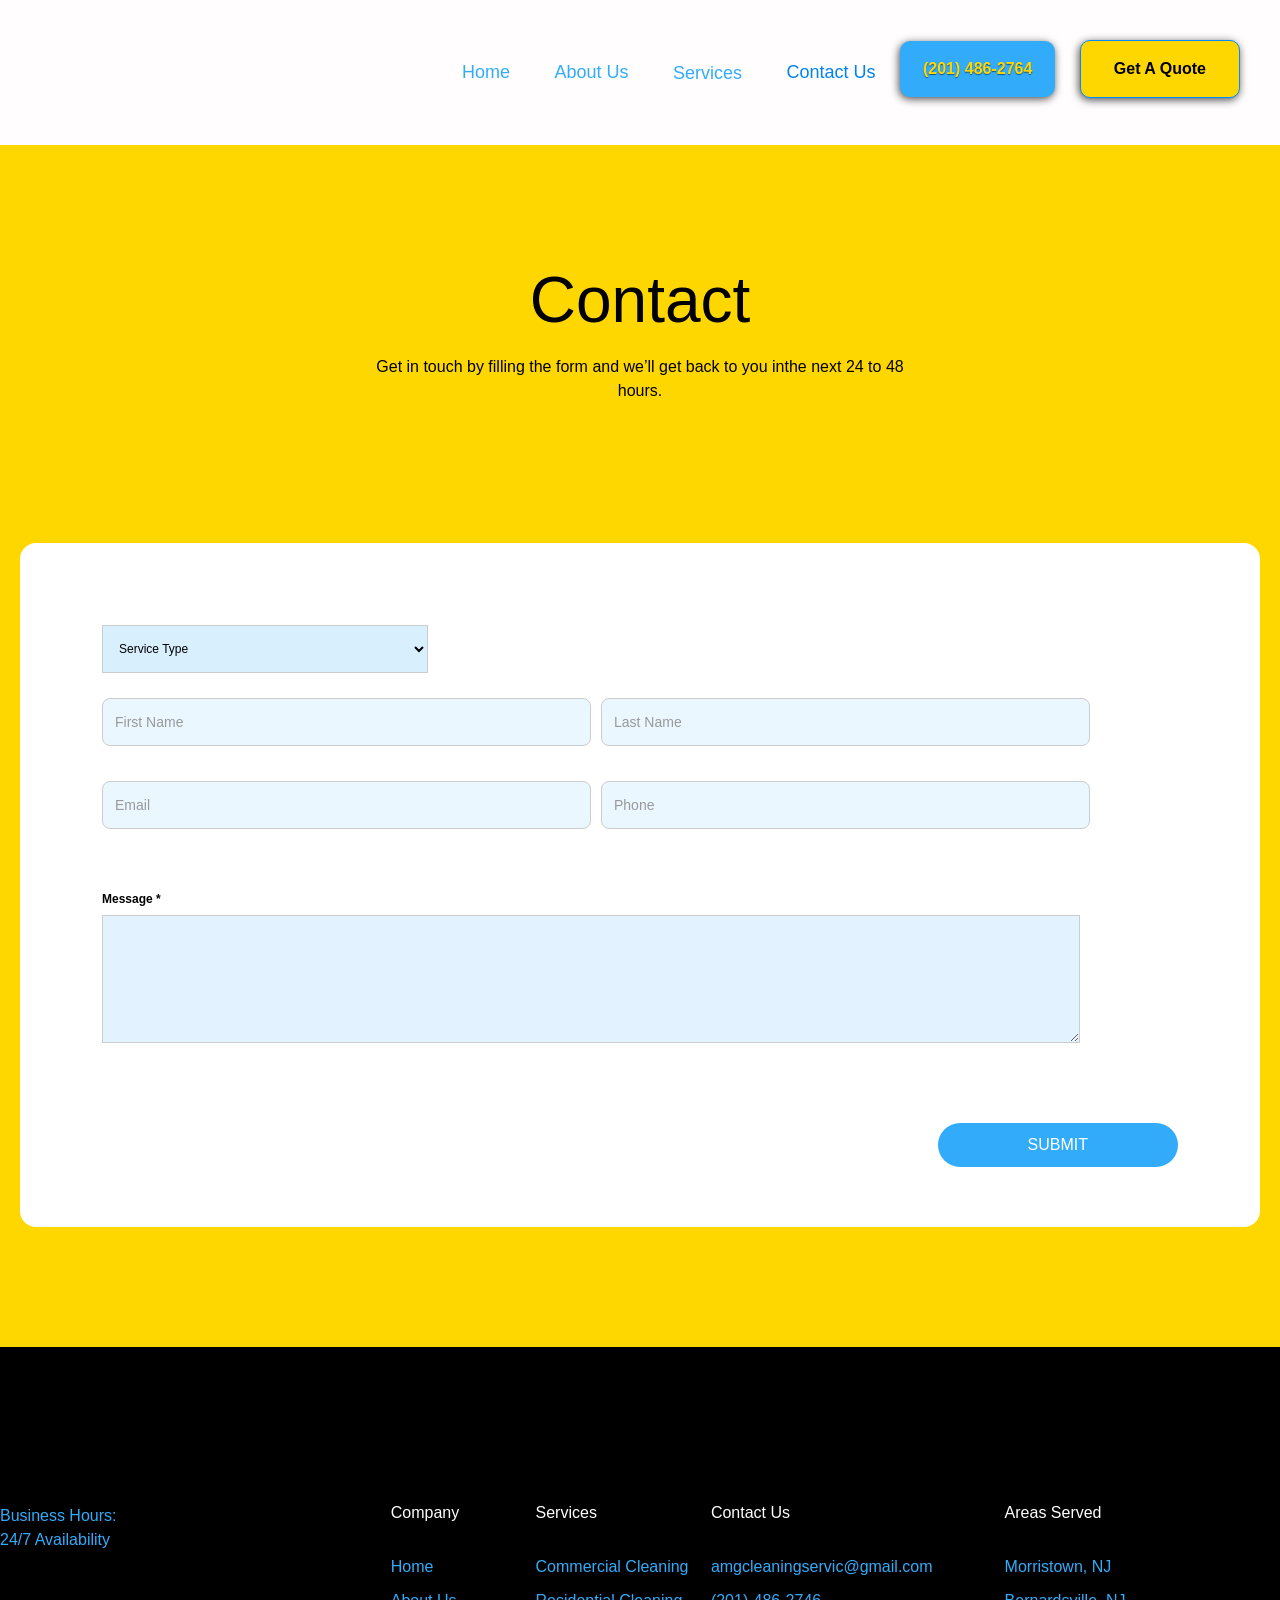
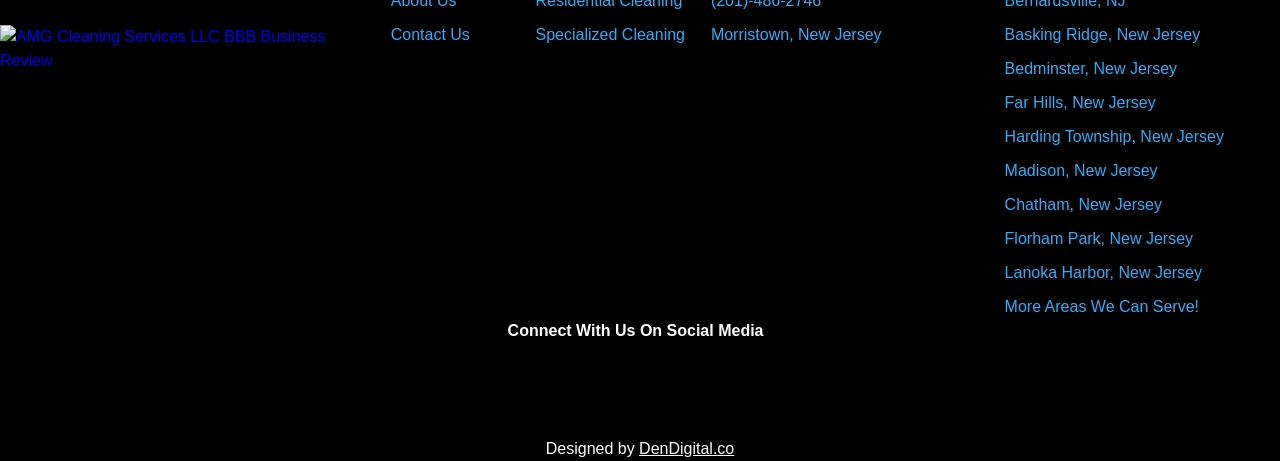
==== contact-us.html @ 45aa2a16 "Add files via upload" ====
<!DOCTYPE html><!--  Last Published: Fri Sep 11 2026 03:10:03 GMT+0000 (Coordinated Universal Time)  -->
<html data-wf-page="67b2c7301e926e67f2ac9b69" data-wf-site="67b11d6939cf14b1ed3d6ab1">
<head>
  <meta charset="utf-8">
  <title>Contact Us</title>
  <meta content="Contact Us" property="og:title">
  <meta content="Contact Us" name="twitter:title">
  <meta content="width=device-width, initial-scale=1" name="viewport">
  <link href="css/normalize.css" rel="stylesheet" type="text/css">
  <link href="css/webflow.css" rel="stylesheet" type="text/css">
  <link href="css/amg-cleaning-services-0285f3.webflow.css" rel="stylesheet" type="text/css">
  <link href="https://fonts.googleapis.com" rel="preconnect">
  <link href="https://fonts.gstatic.com" rel="preconnect" crossorigin="anonymous">
  <script src="https://ajax.googleapis.com/ajax/libs/webfont/1.6.26/webfont.js" type="text/javascript"></script>
  <script type="text/javascript">WebFont.load({  google: {    families: ["Lato:100,100italic,300,300italic,400,400italic,700,700italic,900,900italic","League Spartan:200,300,400,500,600,700,800"]  }});</script>
  <script type="text/javascript">!function(o,c){var n=c.documentElement,t=" w-mod-";n.className+=t+"js",("ontouchstart"in o||o.DocumentTouch&&c instanceof DocumentTouch)&&(n.className+=t+"touch")}(window,document);</script>
  <link href="images/favicon.png" rel="shortcut icon" type="image/x-icon">
  <link href="images/webclip.png" rel="apple-touch-icon">
</head>
<body>
  <div data-animation="default" data-collapse="medium" data-duration="400" data-easing="ease" data-easing2="ease" role="banner" class="navbar w-nav">
    <div class="mycontain1280">
      <a href="index.html" class="w-nav-brand"><img src="images/MainLogo.png" loading="lazy" width="139" alt=""></a>
      <nav role="navigation" class="nav-menu w-nav-menu">
        <a href="index.html" class="nav-link w-nav-link">Home</a>
        <a href="about-us.html" class="nav-link w-nav-link">About Us </a>
        <div data-hover="true" data-delay="0" class="dropdown w-dropdown">
          <div class="dropdown-toggle w-dropdown-toggle">
            <div class="text-block-24">Services</div>
          </div>
          <nav class="dropdown-list w-dropdown-list">
            <a href="commercial-cleaning.html" class="dropdown-link w-dropdown-link">Commercial Cleaning </a>
            <a href="residential-cleaning-morristown-nj.html" class="dropdown-link w-dropdown-link">Residential Cleaning </a>
            <a href="specialized-cleaning-morristown-nj.html" class="dropdown-link w-dropdown-link">Specialized Cleaning</a>
          </nav>
        </div>
        <a href="contact-us.html" aria-current="page" class="nav-link w-nav-link w--current">Contact Us</a>
        <a href="tel:2014862764" class="phonenumberbutton w-button">(201) 486-2764</a>
        <a href="contact-us.html" aria-current="page" class="getaquotebutton w-button w--current">Get A Quote</a>
      </nav>
      <div class="menu-button w-nav-button">
        <div class="w-icon-nav-menu"></div>
      </div>
    </div>
  </div>
  <section class="contactussection">
    <div class="mycontain1280-2">
      <div class="div-block-42">
        <div class="text-block-22">Contact</div>
      </div>
      <div class="div-block-43">
        <div class="text-block-23">Get in touch by filling the form and we’ll get back to you inthe next 24 to 48 hours.</div>
      </div>
    </div>
  </section>
  <section class="contactussection">
    <div class="mycontain1280-2">
      <div class="contact_form_wrapper">
        <div class="form-block w-form">
          <form id="wf-form-Contact-Form" name="wf-form-Contact-Form" data-name="Contact Form" method="get" class="form-2" data-wf-page-id="67b2c7301e926e67f2ac9b69" data-wf-element-id="b2d829e9-f408-5d99-596f-6ffc1bd46c16">
            <div><select id="field" name="field" data-name="Field" class="select-field w-select">
                <option value="">Service Type</option>
                <option value="First">Commercial Cleaning</option>
                <option value="Second">Residential Cleaning</option>
                <option value="Third">Specialized Cleaning</option>
              </select></div>
            <div class="div-block-45"><input class="text-field-2 w-input" maxlength="256" name="First-Name" data-name="First Name" placeholder="First Name" type="text" id="First-Name"><input class="text-field-2 w-input" maxlength="256" name="Last-Name" data-name="Last Name" placeholder="Last Name" type="text" id="Last-Name"></div>
            <div class="div-block-45"><input class="text-field-2 w-input" maxlength="256" name="Email" data-name="Email" placeholder="Email" type="text" id="Email"><input class="text-field-2 w-input" maxlength="256" name="Phone-Number" data-name="Phone Number" placeholder="Phone" type="text" id="Phone-Number"></div><label for="field" class="field-label-2">Message *</label><textarea id="field-2" name="field-2" maxlength="5000" data-name="Field 2" placeholder="" required="" class="textarea w-input"></textarea>
            <div class="div-block-44"><input type="submit" data-wait="Please wait..." class="contactbutton w-button" value="Submit"></div>
          </form>
          <div class="success-message-2 w-form-done">
            <div>Thank you! Your submission has been received!</div>
          </div>
          <div class="w-form-fail">
            <div>Oops! Something went wrong while submitting the form.</div>
          </div>
        </div>
      </div>
    </div>
  </section>
  <section class="footersection">
    <div class="mycontain1280-2">
      <div class="div-block-23">
        <div class="w-layout-grid footsection">
          <div>
            <a href="index.html" class="w-inline-block"><img width="185" loading="lazy" alt="" src="images/MainLogo.png" class="image-2"></a>
            <div class="div-block-26">
              <div class="business_style">Business Hours:<br>24/7 Availability</div>
            </div>
            <div class="div-block-48">
              <div class="w-embed w-script">
                <script type="text/javascript" src="https://seal-newjersey.bbb.org/inc/legacy.js"></script>
                <a href="https://www.bbb.org/us/nj/morristown/profile/cleaning-supplies/amg-cleaning-services-llc-0221-90236597/#sealclick" id="bbblink" class="rbvtbul" target="_blank" rel="nofollow"><img src="https://seal-newjersey.bbb.org/logo/rbvtbul/bbb-90236597.png" style="border: 0;" alt="AMG Cleaning Services LLC BBB Business Review"></a>
              </div>
            </div>
          </div>
          <div class="div-block-27">
            <div class="footer_title">Company </div>
            <div class="footer_side">
              <a href="index.html" class="footer_links">Home</a>
              <a href="about-us.html" class="footer_links">About Us</a>
              <a href="contact-us.html" aria-current="page" class="footer_links w--current">Contact Us</a>
            </div>
          </div>
          <div class="div-block-27">
            <div class="footer_title">Services</div>
            <div class="footer_side">
              <a href="commercial-cleaning.html" class="footer_links">Commercial Cleaning</a>
              <a href="residential-cleaning-morristown-nj.html" class="footer_links">Residential Cleaning </a>
              <a href="specialized-cleaning-morristown-nj.html" class="footer_links">Specialized Cleaning</a>
            </div>
          </div>
          <div class="div-block-27">
            <div class="footer_title">Contact Us</div>
            <div class="footer_side">
              <a href="mailto:amgcleaningservic@gmail.com?subject=New%20%20Request" class="footer_links">amgcleaningservic@gmail.com</a>
              <a href="tel:2014862746" class="footer_links">(201)-486-2746</a>
              <a href="#" class="footer_links">Morristown, New Jersey </a>
            </div>
          </div>
          <div class="div-block-27">
            <div class="footer_title">Areas Served</div>
            <div class="footer_side">
              <a href="#" class="footer_links">Morristown, NJ</a>
              <a href="#" class="footer_links">Bernardsville, NJ</a>
              <a href="#" class="footer_links">Basking Ridge, New Jersey </a>
              <a href="#" class="footer_links">Bedminster, New Jersey </a>
              <a href="#" class="footer_links">Far Hills, New Jersey </a>
              <a href="#" class="footer_links">Harding Township, New Jersey </a>
              <a href="#" class="footer_links">Madison, New Jersey </a>
              <a href="#" class="footer_links">Chatham, New Jersey </a>
              <a href="#" class="footer_links">Florham Park, New Jersey </a>
              <a href="#" class="footer_links">Lanoka Harbor, New Jersey </a>
              <a href="#" class="footer_links">More Areas We Can Serve!</a>
            </div>
          </div>
        </div>
      </div>
      <div class="socialmedia_wrapper">
        <div class="div-block-28">
          <div class="text-block-9">Connect with us on social media  </div>
        </div>
        <div class="div-block-25">
          <a href="https://www.instagram.com/amgcleaning8955" target="_blank" class="w-inline-block"><img width="23" loading="lazy" alt="" src="images/6929237_instagram_icon-2.svg"></a>
          <div class="div-block-24">
            <a href="https://www.facebook.com/profile.php?id=61573134687816#" target="_blank" class="w-inline-block"><img width="24" loading="lazy" alt="" src="images/fb.svg"></a>
          </div>
          <div class="div-block-24">
            <a href="https://maps.app.goo.gl/dSdQZwkJXkwqie7J7" target="_blank" class="w-inline-block"><img src="images/okay.png" loading="lazy" width="34" alt=""></a>
          </div>
          <div class="div-block-24">
            <a href="https://www.tiktok.com/@amg.cleaning.serv0?_t=ZP-8u4nbQMzFza&amp;_r=1" target="_blank" class="w-inline-block"><img src="images/tiktok2.png" loading="lazy" width="31" alt=""></a>
          </div>
          <div class="div-block-24">
            <a href="https://wa.me/12014862764" target="_blank" class="w-inline-block"><img src="images/whats2.png" loading="lazy" width="33" alt=""></a>
          </div>
        </div>
      </div>
      <div class="div-block-51">
        <a href="https://www.dendigital.co/" target="_blank" class="link">Designed by <span class="text-span">DenDigital.co</span></a>
      </div>
    </div>
  </section>
  <script src="https://d3e54v103j8qbb.cloudfront.net/js/jquery-3.5.1.min.dc5e7f18c8.js?site=67b11d6939cf14b1ed3d6ab1" type="text/javascript" integrity="sha256-9/aliU8dGd2tb6OSsuzixeV4y/faTqgFtohetphbbj0=" crossorigin="anonymous"></script>
  <script src="js/webflow.js" type="text/javascript"></script>
</body>
</html>
---- css/webflow.css ----
@font-face {
  font-family: 'webflow-icons';
  src: url("[data-uri]") format('truetype');
  font-weight: normal;
  font-style: normal;
}
[class^="w-icon-"],
[class*=" w-icon-"] {
  /* use !important to prevent issues with browser extensions that change fonts */
  font-family: 'webflow-icons' !important;
  speak: none;
  font-style: normal;
  font-weight: normal;
  font-variant: normal;
  text-transform: none;
  line-height: 1;
  /* Better Font Rendering =========== */
  -webkit-font-smoothing: antialiased;
  -moz-osx-font-smoothing: grayscale;
}
.w-icon-slider-right:before {
  content: "\e600";
}
.w-icon-slider-left:before {
  content: "\e601";
}
.w-icon-nav-menu:before {
  content: "\e602";
}
.w-icon-arrow-down:before,
.w-icon-dropdown-toggle:before {
  content: "\e603";
}
.w-icon-file-upload-remove:before {
  content: "\e900";
}
.w-icon-file-upload-icon:before {
  content: "\e903";
}
* {
  -webkit-box-sizing: border-box;
  -moz-box-sizing: border-box;
  box-sizing: border-box;
}
html {
  height: 100%;
}
body {
  margin: 0;
  min-height: 100%;
  background-color: #fff;
  font-family: Arial, sans-serif;
  font-size: 14px;
  line-height: 20px;
  color: #333;
}
img {
  max-width: 100%;
  vertical-align: middle;
  display: inline-block;
}
html.w-mod-touch * {
  background-attachment: scroll !important;
}
.w-block {
  display: block;
}
.w-inline-block {
  max-width: 100%;
  display: inline-block;
}
.w-clearfix:before,
.w-clearfix:after {
  content: " ";
  display: table;
  grid-column-start: 1;
  grid-row-start: 1;
  grid-column-end: 2;
  grid-row-end: 2;
}
.w-clearfix:after {
  clear: both;
}
.w-hidden {
  display: none;
}
.w-button {
  display: inline-block;
  padding: 9px 15px;
  background-color: #3898EC;
  color: white;
  border: 0;
  line-height: inherit;
  text-decoration: none;
  cursor: pointer;
  border-radius: 0;
}
input.w-button {
  -webkit-appearance: button;
}
:where(button.w-popover-trigger) {
  background-color: transparent;
  border: 0;
  color: inherit;
  cursor: pointer;
  font: inherit;
  line-height: inherit;
  margin: 0;
  padding: 0;
  text-align: inherit;
  text-decoration: inherit;
}
.w-popover {
  position-anchor: none;
}
.w-popover[popover]:not(:popover-open) {
  display: none;
}
html[data-w-dynpage] [data-w-cloak] {
  color: transparent !important;
}
.w-code-block {
  margin: unset;
}
pre.w-code-block code {
  all: inherit;
}
pre.w-code-block code > span {
  display: block !important;
}
.w-optimization {
  display: contents;
}
.w-webflow-badge,
.w-webflow-badge > img {
  box-sizing: unset;
  width: unset;
  height: unset;
  max-height: unset;
  max-width: unset;
  min-height: unset;
  min-width: unset;
  margin: unset;
  padding: unset;
  float: unset;
  clear: unset;
  border: unset;
  border-radius: unset;
  background: unset;
  background-image: unset;
  background-position: unset;
  background-size: unset;
  background-repeat: unset;
  background-origin: unset;
  background-clip: unset;
  background-attachment: unset;
  background-color: unset;
  box-shadow: unset;
  transform: unset;
  transition: unset;
  direction: unset;
  font-family: unset;
  font-weight: unset;
  color: unset;
  font-size: unset;
  line-height: unset;
  font-style: unset;
  font-variant: unset;
  text-align: unset;
  letter-spacing: unset;
  text-decoration: unset;
  text-indent: unset;
  text-transform: unset;
  list-style-type: unset;
  text-shadow: unset;
  vertical-align: unset;
  cursor: unset;
  white-space: unset;
  word-break: unset;
  word-spacing: unset;
  word-wrap: unset;
}
.w-webflow-badge {
  position: fixed !important;
  display: inline-block !important;
  visibility: visible !important;
  opacity: 1 !important;
  z-index: 2147483647 !important;
  top: auto !important;
  right: 12px !important;
  bottom: 12px !important;
  left: auto !important;
  color: #aaadb0 !important;
  background-color: #fff !important;
  border-radius: 3px !important;
  padding: 6px !important;
  font-size: 12px !important;
  line-height: 14px !important;
  text-decoration: none !important;
  transform: none !important;
  margin: 0 !important;
  width: auto !important;
  height: auto !important;
  overflow: unset !important;
  white-space: nowrap;
  box-shadow: 0 0 0 1px rgba(0, 0, 0, 0.1), 0px 1px 3px rgba(0, 0, 0, 0.1);
  cursor: pointer;
}
.w-webflow-badge > img {
  position: unset;
  display: inline-block !important;
  visibility: unset !important;
  opacity: 1 !important;
  vertical-align: middle !important;
}
h1,
h2,
h3,
h4,
h5,
h6 {
  font-weight: bold;
  margin-bottom: 10px;
}
h1 {
  font-size: 38px;
  line-height: 44px;
  margin-top: 20px;
}
h2 {
  font-size: 32px;
  line-height: 36px;
  margin-top: 20px;
}
h3 {
  font-size: 24px;
  line-height: 30px;
  margin-top: 20px;
}
h4 {
  font-size: 18px;
  line-height: 24px;
  margin-top: 10px;
}
h5 {
  font-size: 14px;
  line-height: 20px;
  margin-top: 10px;
}
h6 {
  font-size: 12px;
  line-height: 18px;
  margin-top: 10px;
}
p {
  margin-top: 0;
  margin-bottom: 10px;
}
blockquote {
  margin: 0 0 10px 0;
  padding: 10px 20px;
  border-left: 5px solid #E2E2E2;
  font-size: 18px;
  line-height: 22px;
}
figure {
  margin: 0;
  margin-bottom: 10px;
}
figcaption {
  margin-top: 5px;
  text-align: center;
}
ul,
ol {
  margin-top: 0px;
  margin-bottom: 10px;
  padding-left: 40px;
}
.w-list-unstyled {
  padding-left: 0;
  list-style: none;
}
.w-embed:before,
.w-embed:after {
  content: " ";
  display: table;
  grid-column-start: 1;
  grid-row-start: 1;
  grid-column-end: 2;
  grid-row-end: 2;
}
.w-embed:after {
  clear: both;
}
.w-video {
  width: 100%;
  position: relative;
  padding: 0;
}
.w-video iframe,
.w-video object,
.w-video embed {
  position: absolute;
  top: 0;
  left: 0;
  width: 100%;
  height: 100%;
  border: none;
}
fieldset {
  padding: 0;
  margin: 0;
  border: 0;
}
button,
[type='button'],
[type='reset'] {
  border: 0;
  cursor: pointer;
  -webkit-appearance: button;
}
.w-form {
  margin: 0 0 15px;
}
.w-form-done {
  display: none;
  padding: 20px;
  text-align: center;
  background-color: #dddddd;
}
.w-form-fail {
  display: none;
  margin-top: 10px;
  padding: 10px;
  background-color: #ffdede;
}
label {
  display: block;
  margin-bottom: 5px;
  font-weight: bold;
}
.w-input,
.w-select {
  display: block;
  width: 100%;
  height: 38px;
  padding: 8px 12px;
  margin-bottom: 10px;
  font-size: 14px;
  line-height: 1.42857143;
  color: #333333;
  vertical-align: middle;
  background-color: #ffffff;
  border: 1px solid #cccccc;
}
.w-input::placeholder,
.w-select::placeholder {
  color: #999;
}
.w-input:focus,
.w-select:focus {
  border-color: #3898EC;
  outline: 0;
}
.w-input[disabled],
.w-select[disabled],
.w-input[readonly],
.w-select[readonly],
fieldset[disabled] .w-input,
fieldset[disabled] .w-select {
  cursor: not-allowed;
}
.w-input[disabled]:not(.w-input-disabled),
.w-select[disabled]:not(.w-input-disabled),
.w-input[readonly],
.w-select[readonly],
fieldset[disabled]:not(.w-input-disabled) .w-input,
fieldset[disabled]:not(.w-input-disabled) .w-select {
  background-color: #eeeeee;
}
textarea.w-input,
textarea.w-select {
  height: auto;
}
.w-select {
  background-color: #f3f3f3;
}
.w-select[multiple] {
  height: auto;
}
.w-form-label {
  display: inline-block;
  cursor: pointer;
  font-weight: normal;
  margin-bottom: 0px;
}
.w-radio {
  display: block;
  margin-bottom: 5px;
  padding-left: 20px;
}
.w-radio:before,
.w-radio:after {
  content: " ";
  display: table;
  grid-column-start: 1;
  grid-row-start: 1;
  grid-column-end: 2;
  grid-row-end: 2;
}
.w-radio:after {
  clear: both;
}
.w-radio-input {
  margin: 4px 0 0;
  line-height: normal;
  float: left;
  margin-left: -20px;
}
.w-radio-input {
  margin-top: 3px;
}
.w-file-upload {
  display: block;
  margin-bottom: 10px;
}
.w-file-upload-input {
  width: 0.1px;
  height: 0.1px;
  opacity: 0;
  overflow: hidden;
  position: absolute;
  z-index: -100;
}
.w-file-upload-default,
.w-file-upload-uploading,
.w-file-upload-success {
  display: inline-block;
  color: #333333;
}
.w-file-upload-error {
  display: block;
  margin-top: 10px;
}
.w-file-upload-default.w-hidden,
.w-file-upload-uploading.w-hidden,
.w-file-upload-error.w-hidden,
.w-file-upload-success.w-hidden {
  display: none;
}
.w-file-upload-uploading-btn {
  display: flex;
  font-size: 14px;
  font-weight: normal;
  cursor: pointer;
  margin: 0;
  padding: 8px 12px;
  border: 1px solid #cccccc;
  background-color: #fafafa;
}
.w-file-upload-file {
  display: flex;
  flex-grow: 1;
  justify-content: space-between;
  margin: 0;
  padding: 8px 9px 8px 11px;
  border: 1px solid #cccccc;
  background-color: #fafafa;
}
.w-file-upload-file-name {
  font-size: 14px;
  font-weight: normal;
  display: block;
}
.w-file-remove-link {
  margin-top: 3px;
  margin-left: 10px;
  width: auto;
  height: auto;
  padding: 3px;
  display: block;
  cursor: pointer;
}
.w-icon-file-upload-remove {
  margin: auto;
  font-size: 10px;
}
.w-file-upload-error-msg {
  display: inline-block;
  color: #ea384c;
  padding: 2px 0;
}
.w-file-upload-info {
  display: inline-block;
  line-height: 38px;
  padding: 0 12px;
}
.w-file-upload-label {
  display: inline-block;
  font-size: 14px;
  font-weight: normal;
  cursor: pointer;
  margin: 0;
  padding: 8px 12px;
  border: 1px solid #cccccc;
  background-color: #fafafa;
}
.w-icon-file-upload-icon,
.w-icon-file-upload-uploading {
  display: inline-block;
  margin-right: 8px;
  width: 20px;
}
.w-icon-file-upload-uploading {
  height: 20px;
}
.w-container {
  margin-left: auto;
  margin-right: auto;
  max-width: 940px;
}
.w-container:before,
.w-container:after {
  content: " ";
  display: table;
  grid-column-start: 1;
  grid-row-start: 1;
  grid-column-end: 2;
  grid-row-end: 2;
}
.w-container:after {
  clear: both;
}
.w-container .w-row {
  margin-left: -10px;
  margin-right: -10px;
}
.w-row:before,
.w-row:after {
  content: " ";
  display: table;
  grid-column-start: 1;
  grid-row-start: 1;
  grid-column-end: 2;
  grid-row-end: 2;
}
.w-row:after {
  clear: both;
}
.w-row .w-row {
  margin-left: 0;
  margin-right: 0;
}
.w-col {
  position: relative;
  float: left;
  width: 100%;
  min-height: 1px;
  padding-left: 10px;
  padding-right: 10px;
}
.w-col .w-col {
  padding-left: 0;
  padding-right: 0;
}
.w-col-1 {
  width: 8.33333333%;
}
.w-col-2 {
  width: 16.66666667%;
}
.w-col-3 {
  width: 25%;
}
.w-col-4 {
  width: 33.33333333%;
}
.w-col-5 {
  width: 41.66666667%;
}
.w-col-6 {
  width: 50%;
}
.w-col-7 {
  width: 58.33333333%;
}
.w-col-8 {
  width: 66.66666667%;
}
.w-col-9 {
  width: 75%;
}
.w-col-10 {
  width: 83.33333333%;
}
.w-col-11 {
  width: 91.66666667%;
}
.w-col-12 {
  width: 100%;
}
.w-hidden-main {
  display: none !important;
}
@media screen and (max-width: 991px) {
  .w-container {
    max-width: 728px;
  }
  .w-hidden-main {
    display: inherit !important;
  }
  .w-hidden-medium {
    display: none !important;
  }
  .w-col-medium-1 {
    width: 8.33333333%;
  }
  .w-col-medium-2 {
    width: 16.66666667%;
  }
  .w-col-medium-3 {
    width: 25%;
  }
  .w-col-medium-4 {
    width: 33.33333333%;
  }
  .w-col-medium-5 {
    width: 41.66666667%;
  }
  .w-col-medium-6 {
    width: 50%;
  }
  .w-col-medium-7 {
    width: 58.33333333%;
  }
  .w-col-medium-8 {
    width: 66.66666667%;
  }
  .w-col-medium-9 {
    width: 75%;
  }
  .w-col-medium-10 {
    width: 83.33333333%;
  }
  .w-col-medium-11 {
    width: 91.66666667%;
  }
  .w-col-medium-12 {
    width: 100%;
  }
  .w-col-stack {
    width: 100%;
    left: auto;
    right: auto;
  }
}
@media screen and (max-width: 767px) {
  .w-hidden-main {
    display: inherit !important;
  }
  .w-hidden-medium {
    display: inherit !important;
  }
  .w-hidden-small {
    display: none !important;
  }
  .w-row,
  .w-container .w-row {
    margin-left: 0;
    margin-right: 0;
  }
  .w-col {
    width: 100%;
    left: auto;
    right: auto;
  }
  .w-col-small-1 {
    width: 8.33333333%;
  }
  .w-col-small-2 {
    width: 16.66666667%;
  }
  .w-col-small-3 {
    width: 25%;
  }
  .w-col-small-4 {
    width: 33.33333333%;
  }
  .w-col-small-5 {
    width: 41.66666667%;
  }
  .w-col-small-6 {
    width: 50%;
  }
  .w-col-small-7 {
    width: 58.33333333%;
  }
  .w-col-small-8 {
    width: 66.66666667%;
  }
  .w-col-small-9 {
    width: 75%;
  }
  .w-col-small-10 {
    width: 83.33333333%;
  }
  .w-col-small-11 {
    width: 91.66666667%;
  }
  .w-col-small-12 {
    width: 100%;
  }
}
@media screen and (max-width: 479px) {
  .w-container {
    max-width: none;
  }
  .w-hidden-main {
    display: inherit !important;
  }
  .w-hidden-medium {
    display: inherit !important;
  }
  .w-hidden-small {
    display: inherit !important;
  }
  .w-hidden-tiny {
    display: none !important;
  }
  .w-col {
    width: 100%;
  }
  .w-col-tiny-1 {
    width: 8.33333333%;
  }
  .w-col-tiny-2 {
    width: 16.66666667%;
  }
  .w-col-tiny-3 {
    width: 25%;
  }
  .w-col-tiny-4 {
    width: 33.33333333%;
  }
  .w-col-tiny-5 {
    width: 41.66666667%;
  }
  .w-col-tiny-6 {
    width: 50%;
  }
  .w-col-tiny-7 {
    width: 58.33333333%;
  }
  .w-col-tiny-8 {
    width: 66.66666667%;
  }
  .w-col-tiny-9 {
    width: 75%;
  }
  .w-col-tiny-10 {
    width: 83.33333333%;
  }
  .w-col-tiny-11 {
    width: 91.66666667%;
  }
  .w-col-tiny-12 {
    width: 100%;
  }
}
.w-widget {
  position: relative;
}
.w-widget-map {
  width: 100%;
  height: 400px;
}
.w-widget-map label {
  width: auto;
  display: inline;
}
.w-widget-map img {
  max-width: inherit;
}
.w-widget-map .gm-style-iw {
  text-align: center;
}
.w-widget-map .gm-style-iw > button {
  display: none !important;
}
.w-widget-twitter {
  overflow: hidden;
}
.w-widget-twitter-count-shim {
  display: inline-block;
  vertical-align: top;
  position: relative;
  width: 28px;
  height: 20px;
  text-align: center;
  background: white;
  border: #758696 solid 1px;
  border-radius: 3px;
}
.w-widget-twitter-count-shim * {
  pointer-events: none;
  user-select: none;
}
.w-widget-twitter-count-shim .w-widget-twitter-count-inner {
  position: relative;
  font-size: 15px;
  line-height: 12px;
  text-align: center;
  color: #999;
  font-family: serif;
}
.w-widget-twitter-count-shim .w-widget-twitter-count-clear {
  position: relative;
  display: block;
}
.w-widget-twitter-count-shim.w--large {
  width: 36px;
  height: 28px;
}
.w-widget-twitter-count-shim.w--large .w-widget-twitter-count-inner {
  font-size: 18px;
  line-height: 18px;
}
.w-widget-twitter-count-shim:not(.w--vertical) {
  margin-left: 5px;
  margin-right: 8px;
}
.w-widget-twitter-count-shim:not(.w--vertical).w--large {
  margin-left: 6px;
}
.w-widget-twitter-count-shim:not(.w--vertical):before,
.w-widget-twitter-count-shim:not(.w--vertical):after {
  top: 50%;
  left: 0;
  border: solid transparent;
  content: ' ';
  height: 0;
  width: 0;
  position: absolute;
  pointer-events: none;
}
.w-widget-twitter-count-shim:not(.w--vertical):before {
  border-color: rgba(117, 134, 150, 0);
  border-right-color: #5d6c7b;
  border-width: 4px;
  margin-left: -9px;
  margin-top: -4px;
}
.w-widget-twitter-count-shim:not(.w--vertical).w--large:before {
  border-width: 5px;
  margin-left: -10px;
  margin-top: -5px;
}
.w-widget-twitter-count-shim:not(.w--vertical):after {
  border-color: rgba(255, 255, 255, 0);
  border-right-color: white;
  border-width: 4px;
  margin-left: -8px;
  margin-top: -4px;
}
.w-widget-twitter-count-shim:not(.w--vertical).w--large:after {
  border-width: 5px;
  margin-left: -9px;
  margin-top: -5px;
}
.w-widget-twitter-count-shim.w--vertical {
  width: 61px;
  height: 33px;
  margin-bottom: 8px;
}
.w-widget-twitter-count-shim.w--vertical:before,
.w-widget-twitter-count-shim.w--vertical:after {
  top: 100%;
  left: 50%;
  border: solid transparent;
  content: ' ';
  height: 0;
  width: 0;
  position: absolute;
  pointer-events: none;
}
.w-widget-twitter-count-shim.w--vertical:before {
  border-color: rgba(117, 134, 150, 0);
  border-top-color: #5d6c7b;
  border-width: 5px;
  margin-left: -5px;
}
.w-widget-twitter-count-shim.w--vertical:after {
  border-color: rgba(255, 255, 255, 0);
  border-top-color: white;
  border-width: 4px;
  margin-left: -4px;
}
.w-widget-twitter-count-shim.w--vertical .w-widget-twitter-count-inner {
  font-size: 18px;
  line-height: 22px;
}
.w-widget-twitter-count-shim.w--vertical.w--large {
  width: 76px;
}
.w-background-video {
  position: relative;
  overflow: hidden;
  height: 500px;
  color: white;
}
.w-background-video > video {
  background-size: cover;
  background-position: 50% 50%;
  position: absolute;
  margin: auto;
  width: 100%;
  height: 100%;
  right: -100%;
  bottom: -100%;
  top: -100%;
  left: -100%;
  object-fit: cover;
  z-index: -100;
}
.w-background-video > video::-webkit-media-controls-start-playback-button {
  display: none !important;
  -webkit-appearance: none;
}
.w-background-video--control {
  position: absolute;
  bottom: 1em;
  right: 1em;
  background-color: transparent;
  padding: 0;
}
.w-background-video--control > [hidden] {
  display: none !important;
}
.w-slider {
  position: relative;
  height: 300px;
  text-align: center;
  background: #dddddd;
  clear: both;
  -webkit-tap-highlight-color: rgba(0, 0, 0, 0);
  tap-highlight-color: rgba(0, 0, 0, 0);
}
.w-slider-mask {
  position: relative;
  display: block;
  overflow: hidden;
  z-index: 1;
  left: 0;
  right: 0;
  height: 100%;
  white-space: nowrap;
}
.w-slide {
  position: relative;
  display: inline-block;
  vertical-align: top;
  width: 100%;
  height: 100%;
  white-space: normal;
  text-align: left;
}
.w-slider-nav {
  position: absolute;
  z-index: 2;
  top: auto;
  right: 0;
  bottom: 0;
  left: 0;
  margin: auto;
  padding-top: 10px;
  height: 40px;
  text-align: center;
  -webkit-tap-highlight-color: rgba(0, 0, 0, 0);
  tap-highlight-color: rgba(0, 0, 0, 0);
}
.w-slider-nav.w-round > div {
  border-radius: 100%;
}
.w-slider-nav.w-num > div {
  width: auto;
  height: auto;
  padding: 0.2em 0.5em;
  font-size: inherit;
  line-height: inherit;
}
.w-slider-nav.w-shadow > div {
  box-shadow: 0 0 3px rgba(51, 51, 51, 0.4);
}
.w-slider-nav-invert {
  color: #fff;
}
.w-slider-nav-invert > div {
  background-color: rgba(34, 34, 34, 0.4);
}
.w-slider-nav-invert > div.w-active {
  background-color: #222;
}
.w-slider-dot {
  position: relative;
  display: inline-block;
  width: 1em;
  height: 1em;
  background-color: rgba(255, 255, 255, 0.4);
  cursor: pointer;
  margin: 0 3px 0.5em;
  transition: background-color 100ms, color 100ms;
}
.w-slider-dot.w-active {
  background-color: #fff;
}
.w-slider-dot:focus {
  outline: none;
  box-shadow: 0px 0px 0px 2px #fff;
}
.w-slider-dot:focus.w-active {
  box-shadow: none;
}
.w-slider-arrow-left,
.w-slider-arrow-right {
  position: absolute;
  width: 80px;
  top: 0;
  right: 0;
  bottom: 0;
  left: 0;
  margin: auto;
  cursor: pointer;
  overflow: hidden;
  color: white;
  font-size: 40px;
  -webkit-tap-highlight-color: rgba(0, 0, 0, 0);
  tap-highlight-color: rgba(0, 0, 0, 0);
  user-select: none;
}
.w-slider-arrow-left [class^='w-icon-'],
.w-slider-arrow-right [class^='w-icon-'],
.w-slider-arrow-left [class*=' w-icon-'],
.w-slider-arrow-right [class*=' w-icon-'] {
  position: absolute;
}
.w-slider-arrow-left:focus,
.w-slider-arrow-right:focus {
  outline: 0;
}
.w-slider-arrow-left {
  z-index: 3;
  right: auto;
}
.w-slider-arrow-right {
  z-index: 4;
  left: auto;
}
.w-icon-slider-left,
.w-icon-slider-right {
  top: 0;
  right: 0;
  bottom: 0;
  left: 0;
  margin: auto;
  width: 1em;
  height: 1em;
}
.w-slider-aria-label {
  border: 0;
  clip: rect(0 0 0 0);
  height: 1px;
  margin: -1px;
  overflow: hidden;
  padding: 0;
  position: absolute;
  width: 1px;
}
.w-slider-force-show {
  display: block !important;
}
.w-dropdown {
  display: inline-block;
  position: relative;
  text-align: left;
  margin-left: auto;
  margin-right: auto;
  z-index: 900;
}
.w-dropdown-btn,
.w-dropdown-toggle,
.w-dropdown-link {
  position: relative;
  vertical-align: top;
  text-decoration: none;
  color: #222222;
  padding: 20px;
  text-align: left;
  margin-left: auto;
  margin-right: auto;
  white-space: nowrap;
}
.w-dropdown-toggle {
  user-select: none;
  display: inline-block;
  cursor: pointer;
  padding-right: 40px;
}
.w-dropdown-toggle:focus {
  outline: 0;
}
.w-icon-dropdown-toggle {
  position: absolute;
  top: 0;
  right: 0;
  bottom: 0;
  margin: auto;
  margin-right: 20px;
  width: 1em;
  height: 1em;
}
.w-dropdown-list {
  position: absolute;
  background: #dddddd;
  display: none;
  min-width: 100%;
}
.w-dropdown-list.w--open {
  display: block;
}
.w-dropdown-link {
  padding: 10px 20px;
  display: block;
  color: #222222;
}
.w-dropdown-link.w--current {
  color: #0082f3;
}
.w-dropdown-link:focus {
  outline: 0;
}
/**
 * ## Note
 * Safari (on both iOS and OS X) does not handle viewport units (vh, vw) well.
 * For example percentage units do not work on descendants of elements that
 * have any dimensions expressed in viewport units. It also doesn’t handle them at
 * all in `calc()`.
 */
/**
 * Wrapper around all lightbox elements
 *
 * 1. Since the lightbox can receive focus, IE also gives it an outline.
 * 2. Fixes flickering on Chrome when a transition is in progress
 *    underneath the lightbox.
 */
.w-lightbox-backdrop {
  cursor: auto;
  font-style: normal;
  letter-spacing: normal;
  list-style: disc;
  text-indent: 0;
  text-shadow: none;
  text-transform: none;
  visibility: visible;
  white-space: normal;
  word-break: normal;
  word-spacing: normal;
  word-wrap: normal;
  position: fixed;
  top: 0;
  right: 0;
  bottom: 0;
  left: 0;
  color: #fff;
  font-family: "Helvetica Neue", Helvetica, Ubuntu, "Segoe UI", Verdana, sans-serif;
  font-size: 17px;
  line-height: 1.2;
  font-weight: 300;
  text-align: center;
  background: rgba(0, 0, 0, 0.9);
  z-index: 2000;
  outline: 0;
  /* 1 */
  opacity: 0;
  -webkit-user-select: none;
  -moz-user-select: none;
  -webkit-tap-highlight-color: transparent;
  -webkit-transform: translate(0, 0);
  /* 2 */
}
/**
 * Neat trick to bind the rubberband effect to our canvas instead of the whole
 * document on iOS. It also prevents a bug that causes the document underneath to scroll.
 */
.w-lightbox-backdrop,
.w-lightbox-container {
  height: 100%;
  overflow: auto;
  -webkit-overflow-scrolling: touch;
}
.w-lightbox-content {
  position: relative;
  height: 100vh;
  overflow: hidden;
}
.w-lightbox-view {
  position: absolute;
  width: 100vw;
  height: 100vh;
  opacity: 0;
}
.w-lightbox-view:before {
  content: "";
  height: 100vh;
}
/* .w-lightbox-content */
.w-lightbox-group,
.w-lightbox-group .w-lightbox-view,
.w-lightbox-group .w-lightbox-view:before {
  height: 86vh;
}
.w-lightbox-frame,
.w-lightbox-view:before {
  display: inline-block;
  vertical-align: middle;
}
/*
 * 1. Remove default margin set by user-agent on the <figure> element.
 */
.w-lightbox-figure {
  position: relative;
  margin: 0;
  /* 1 */
}
.w-lightbox-group .w-lightbox-figure {
  cursor: pointer;
}
/**
 * IE adds image dimensions as width and height attributes on the IMG tag,
 * but we need both width and height to be set to auto to enable scaling.
 */
.w-lightbox-img {
  width: auto;
  height: auto;
  max-width: none;
}
/**
 * 1. Reset if style is set by user on "All Images"
 */
.w-lightbox-image {
  display: block;
  float: none;
  /* 1 */
  max-width: 100vw;
  max-height: 100vh;
}
.w-lightbox-group .w-lightbox-image {
  max-height: 86vh;
}
.w-lightbox-caption {
  position: absolute;
  right: 0;
  bottom: 0;
  left: 0;
  padding: 0.5em 1em;
  background: rgba(0, 0, 0, 0.4);
  text-align: left;
  text-overflow: ellipsis;
  white-space: nowrap;
  overflow: hidden;
}
.w-lightbox-embed {
  position: absolute;
  top: 0;
  right: 0;
  bottom: 0;
  left: 0;
  width: 100%;
  height: 100%;
}
.w-lightbox-control {
  position: absolute;
  top: 0;
  width: 4em;
  background-size: 24px;
  background-repeat: no-repeat;
  background-position: center;
  cursor: pointer;
  -webkit-transition: all 0.3s;
  transition: all 0.3s;
}
.w-lightbox-left {
  display: none;
  bottom: 0;
  left: 0;
  /* <svg xmlns="http://www.w3.org/2000/svg" viewBox="-20 0 24 40" width="24" height="40"><g transform="rotate(45)"><path d="m0 0h5v23h23v5h-28z" opacity=".4"/><path d="m1 1h3v23h23v3h-26z" fill="#fff"/></g></svg> */
  background-image: url("[data-uri]");
}
.w-lightbox-right {
  display: none;
  right: 0;
  bottom: 0;
  /* <svg xmlns="http://www.w3.org/2000/svg" viewBox="-4 0 24 40" width="24" height="40"><g transform="rotate(45)"><path d="m0-0h28v28h-5v-23h-23z" opacity=".4"/><path d="m1 1h26v26h-3v-23h-23z" fill="#fff"/></g></svg> */
  background-image: url("[data-uri]");
}
/*
 * Without specifying the with and height inside the SVG, all versions of IE render the icon too small.
 * The bug does not seem to manifest itself if the elements are tall enough such as the above arrows.
 * (http://stackoverflow.com/questions/16092114/background-size-differs-in-internet-explorer)
 */
.w-lightbox-close {
  right: 0;
  height: 2.6em;
  /* <svg xmlns="http://www.w3.org/2000/svg" viewBox="-4 0 18 17" width="18" height="17"><g transform="rotate(45)"><path d="m0 0h7v-7h5v7h7v5h-7v7h-5v-7h-7z" opacity=".4"/><path d="m1 1h7v-7h3v7h7v3h-7v7h-3v-7h-7z" fill="#fff"/></g></svg> */
  background-image: url("[data-uri]");
  background-size: 18px;
}
/**
 * 1. All IE versions add extra space at the bottom without this.
 */
.w-lightbox-strip {
  position: absolute;
  bottom: 0;
  left: 0;
  right: 0;
  padding: 0 1vh;
  line-height: 0;
  /* 1 */
  white-space: nowrap;
  overflow-x: auto;
  overflow-y: hidden;
}
/*
 * 1. We use content-box to avoid having to do `width: calc(10vh + 2vw)`
 *    which doesn’t work in Safari anyway.
 * 2. Chrome renders images pixelated when switching to GPU. Making sure
 *    the parent is also rendered on the GPU (by setting translate3d for
 *    example) fixes this behavior.
 */
.w-lightbox-item {
  display: inline-block;
  width: 10vh;
  padding: 2vh 1vh;
  box-sizing: content-box;
  /* 1 */
  cursor: pointer;
  -webkit-transform: translate3d(0, 0, 0);
  /* 2 */
}
.w-lightbox-active {
  opacity: 0.3;
}
.w-lightbox-thumbnail {
  position: relative;
  height: 10vh;
  background: #222;
  overflow: hidden;
}
.w-lightbox-thumbnail-image {
  position: absolute;
  top: 0;
  left: 0;
}
.w-lightbox-thumbnail .w-lightbox-tall {
  top: 50%;
  width: 100%;
  -webkit-transform: translate(0, -50%);
  transform: translate(0, -50%);
}
.w-lightbox-thumbnail .w-lightbox-wide {
  left: 50%;
  height: 100%;
  -webkit-transform: translate(-50%, 0);
  transform: translate(-50%, 0);
}
/*
 * Spinner
 *
 * Absolute pixel values are used to avoid rounding errors that would cause
 * the white spinning element to be misaligned with the track.
 */
.w-lightbox-spinner {
  position: absolute;
  top: 50%;
  left: 50%;
  box-sizing: border-box;
  width: 40px;
  height: 40px;
  margin-top: -20px;
  margin-left: -20px;
  border: 5px solid rgba(0, 0, 0, 0.4);
  border-radius: 50%;
  -webkit-animation: spin 0.8s infinite linear;
  animation: spin 0.8s infinite linear;
}
.w-lightbox-spinner:after {
  content: "";
  position: absolute;
  top: -4px;
  right: -4px;
  bottom: -4px;
  left: -4px;
  border: 3px solid transparent;
  border-bottom-color: #fff;
  border-radius: 50%;
}
/*
 * Utility classes
 */
.w-lightbox-hide {
  display: none;
}
.w-lightbox-noscroll {
  overflow: hidden;
}
@media (min-width: 768px) {
  .w-lightbox-content {
    height: 96vh;
    margin-top: 2vh;
  }
  .w-lightbox-view,
  .w-lightbox-view:before {
    height: 96vh;
  }
  /* .w-lightbox-content */
  .w-lightbox-group,
  .w-lightbox-group .w-lightbox-view,
  .w-lightbox-group .w-lightbox-view:before {
    height: 84vh;
  }
  .w-lightbox-image {
    max-width: 96vw;
    max-height: 96vh;
  }
  .w-lightbox-group .w-lightbox-image {
    max-width: 82.3vw;
    max-height: 84vh;
  }
  .w-lightbox-left,
  .w-lightbox-right {
    display: block;
    opacity: 0.5;
  }
  .w-lightbox-close {
    opacity: 0.8;
  }
  .w-lightbox-control:hover {
    opacity: 1;
  }
}
.w-lightbox-inactive,
.w-lightbox-inactive:hover {
  opacity: 0;
}
.w-richtext:before,
.w-richtext:after {
  content: " ";
  display: table;
  grid-column-start: 1;
  grid-row-start: 1;
  grid-column-end: 2;
  grid-row-end: 2;
}
.w-richtext:after {
  clear: both;
}
.w-richtext[contenteditable="true"]:before,
.w-richtext[contenteditable="true"]:after {
  white-space: initial;
}
.w-richtext ol,
.w-richtext ul {
  overflow: hidden;
}
.w-richtext .w-richtext-figure-selected.w-richtext-figure-type-video div:after,
.w-richtext .w-richtext-figure-selected[data-rt-type="video"] div:after {
  outline: 2px solid #2895f7;
}
.w-richtext .w-richtext-figure-selected.w-richtext-figure-type-image div,
.w-richtext .w-richtext-figure-selected[data-rt-type="image"] div {
  outline: 2px solid #2895f7;
}
.w-richtext figure.w-richtext-figure-type-video > div:after,
.w-richtext figure[data-rt-type="video"] > div:after {
  content: '';
  position: absolute;
  display: none;
  left: 0;
  top: 0;
  right: 0;
  bottom: 0;
}
.w-richtext figure {
  position: relative;
  max-width: 60%;
}
.w-richtext figure > div:before {
  cursor: default!important;
}
.w-richtext figure img {
  width: 100%;
}
.w-richtext figure figcaption.w-richtext-figcaption-placeholder {
  opacity: 0.6;
}
.w-richtext figure div {
  /* fix incorrectly sized selection border in the data manager */
  font-size: 0px;
  color: transparent;
}
.w-richtext figure.w-richtext-figure-type-image,
.w-richtext figure[data-rt-type="image"] {
  display: table;
}
.w-richtext figure.w-richtext-figure-type-image > div,
.w-richtext figure[data-rt-type="image"] > div {
  display: inline-block;
}
.w-richtext figure.w-richtext-figure-type-image > figcaption,
.w-richtext figure[data-rt-type="image"] > figcaption {
  display: table-caption;
  caption-side: bottom;
}
.w-richtext figure.w-richtext-figure-type-video,
.w-richtext figure[data-rt-type="video"] {
  width: 60%;
  height: 0;
}
.w-richtext figure.w-richtext-figure-type-video iframe,
.w-richtext figure[data-rt-type="video"] iframe {
  position: absolute;
  top: 0;
  left: 0;
  width: 100%;
  height: 100%;
}
.w-richtext figure.w-richtext-figure-type-video > div,
.w-richtext figure[data-rt-type="video"] > div {
  width: 100%;
}
.w-richtext figure.w-richtext-align-center {
  margin-right: auto;
  margin-left: auto;
  clear: both;
}
.w-richtext figure.w-richtext-align-center.w-richtext-figure-type-image > div,
.w-richtext figure.w-richtext-align-center[data-rt-type="image"] > div {
  max-width: 100%;
}
.w-richtext figure.w-richtext-align-normal {
  clear: both;
}
.w-richtext figure.w-richtext-align-fullwidth {
  width: 100%;
  max-width: 100%;
  text-align: center;
  clear: both;
  display: block;
  margin-right: auto;
  margin-left: auto;
}
.w-richtext figure.w-richtext-align-fullwidth > div {
  display: inline-block;
  /* padding-bottom is used for aspect ratios in video figures
      we want the div to inherit that so hover/selection borders in the designer-canvas
      fit right*/
  padding-bottom: inherit;
}
.w-richtext figure.w-richtext-align-fullwidth > figcaption {
  display: block;
}
.w-richtext figure.w-richtext-align-floatleft {
  float: left;
  margin-right: 15px;
  clear: none;
}
.w-richtext figure.w-richtext-align-floatright {
  float: right;
  margin-left: 15px;
  clear: none;
}
.w-nav {
  position: relative;
  background: #dddddd;
  z-index: 1000;
}
.w-nav:before,
.w-nav:after {
  content: " ";
  display: table;
  grid-column-start: 1;
  grid-row-start: 1;
  grid-column-end: 2;
  grid-row-end: 2;
}
.w-nav:after {
  clear: both;
}
.w-nav-brand {
  position: relative;
  float: left;
  text-decoration: none;
  color: #333333;
}
.w-nav-link {
  position: relative;
  display: inline-block;
  vertical-align: top;
  text-decoration: none;
  color: #222222;
  padding: 20px;
  text-align: left;
  margin-left: auto;
  margin-right: auto;
}
.w-nav-link.w--current {
  color: #0082f3;
}
.w-nav-menu {
  position: relative;
  float: right;
}
[data-nav-menu-open] {
  display: block !important;
  position: absolute;
  top: 100%;
  left: 0;
  right: 0;
  background: #C8C8C8;
  text-align: center;
  overflow: visible;
  min-width: 200px;
}
.w--nav-link-open {
  display: block;
  position: relative;
}
.w-nav-overlay {
  position: absolute;
  overflow: hidden;
  display: none;
  top: 100%;
  left: 0;
  right: 0;
  width: 100%;
}
.w-nav-overlay [data-nav-menu-open] {
  top: 0;
}
.w-nav[data-animation='over-left'] .w-nav-overlay {
  width: auto;
}
.w-nav[data-animation='over-left'] .w-nav-overlay,
.w-nav[data-animation='over-left'] [data-nav-menu-open] {
  right: auto;
  z-index: 1;
  top: 0;
}
.w-nav[data-animation='over-right'] .w-nav-overlay {
  width: auto;
}
.w-nav[data-animation='over-right'] .w-nav-overlay,
.w-nav[data-animation='over-right'] [data-nav-menu-open] {
  left: auto;
  z-index: 1;
  top: 0;
}
.w-nav-button {
  position: relative;
  float: right;
  padding: 18px;
  font-size: 24px;
  display: none;
  cursor: pointer;
  -webkit-tap-highlight-color: rgba(0, 0, 0, 0);
  tap-highlight-color: rgba(0, 0, 0, 0);
  user-select: none;
}
.w-nav-button:focus {
  outline: 0;
}
.w-nav-button.w--open {
  background-color: #C8C8C8;
  color: white;
}
.w-nav[data-collapse='all'] .w-nav-menu {
  display: none;
}
.w-nav[data-collapse='all'] .w-nav-button {
  display: block;
}
.w--nav-dropdown-open {
  display: block;
}
.w--nav-dropdown-toggle-open {
  display: block;
}
.w--nav-dropdown-list-open {
  position: static;
}
/**
 * NOTE: These rules are overridden in site-designer.less to use container queries instead of media queries
 * when the navbar is inside a Frame on the Open Canvas.
 */
@media screen and (max-width: 991px) {
  .w-nav[data-collapse='medium'] .w-nav-menu {
    display: none;
  }
  .w-nav[data-collapse='medium'] .w-nav-button {
    display: block;
  }
}
@media screen and (max-width: 767px) {
  .w-nav[data-collapse='small'] .w-nav-menu {
    display: none;
  }
  .w-nav[data-collapse='small'] .w-nav-button {
    display: block;
  }
  .w-nav-brand {
    padding-left: 10px;
  }
}
@media screen and (max-width: 479px) {
  .w-nav[data-collapse='tiny'] .w-nav-menu {
    display: none;
  }
  .w-nav[data-collapse='tiny'] .w-nav-button {
    display: block;
  }
}
.w-tabs {
  position: relative;
}
.w-tabs:before,
.w-tabs:after {
  content: " ";
  display: table;
  grid-column-start: 1;
  grid-row-start: 1;
  grid-column-end: 2;
  grid-row-end: 2;
}
.w-tabs:after {
  clear: both;
}
.w-tab-menu {
  position: relative;
}
.w-tab-link {
  position: relative;
  display: inline-block;
  vertical-align: top;
  text-decoration: none;
  padding: 9px 30px;
  text-align: left;
  cursor: pointer;
  color: #222222;
  background-color: #dddddd;
}
.w-tab-link.w--current {
  background-color: #C8C8C8;
}
.w-tab-link:focus {
  outline: 0;
}
.w-tab-content {
  position: relative;
  display: block;
  overflow: hidden;
}
.w-tab-pane {
  position: relative;
  display: none;
}
.w--tab-active {
  display: block;
}
@media screen and (max-width: 479px) {
  .w-tab-link {
    display: block;
  }
}
.w-ix-emptyfix:after {
  content: "";
}
@keyframes spin {
  0% {
    transform: rotate(0deg);
  }
  100% {
    transform: rotate(360deg);
  }
}
.w-dyn-empty {
  padding: 10px;
  background-color: #dddddd;
}
.w-dyn-hide {
  display: none !important;
}
.w-dyn-bind-empty {
  display: none !important;
}
.w-condition-invisible {
  display: none !important;
}
.wf-layout-layout {
  display: grid;
}
.w-layout-grid {
  display: grid;
  grid-auto-columns: 1fr;
  grid-template-columns: 1fr 1fr;
  grid-template-rows: auto auto;
  grid-row-gap: 16px;
  grid-column-gap: 16px;
}
---- css/amg-cleaning-services-0285f3.webflow.css ----
.w-layout-grid {
  grid-row-gap: 16px;
  grid-column-gap: 16px;
  grid-template-rows: auto auto;
  grid-template-columns: 1fr 1fr;
  grid-auto-columns: 1fr;
  display: grid;
}

body {
  color: #333;
  font-family: League Spartan, sans-serif;
  font-size: 16px;
  font-weight: 400;
  line-height: 24px;
}

h2 {
  color: #000;
  letter-spacing: -.5px;
  text-transform: uppercase;
  margin-top: 20px;
  margin-bottom: 10px;
  font-size: 22px;
  font-weight: 700;
  line-height: 28px;
}

h4 {
  color: #000;
  margin-top: 10px;
  margin-bottom: 10px;
  font-size: 18px;
  font-weight: 700;
  line-height: 24px;
}

p {
  color: #000;
  letter-spacing: .5px;
  text-transform: capitalize;
  margin-bottom: 0;
  font-size: 18px;
}

.herosection {
  background-image: linear-gradient(245deg, #ffd70066, #008cff66), url('../images/Rectangle-5_1.avif');
  background-position: 0 0, 0%;
  background-size: auto, cover;
  height: 100vh;
  margin-left: auto;
  margin-right: auto;
  padding: 0;
  position: relative;
}

.herosection.about {
  background-image: linear-gradient(245deg, #ffd70066, #008cff66), url('../images/Rectangle-5_2.avif');
}

.herosection.commercialpage {
  background-image: linear-gradient(245deg, #ffd70066, #008cff66), url('../images/commericalpic_1.avif');
}

.herosection.residentialpage {
  background-image: linear-gradient(245deg, #ffd70066, #008cff66), url('../images/residential.avif');
}

.herosection.specialhero {
  background-image: linear-gradient(245deg, #ffd70066, #008cff66), url('../images/speciali_1.avif');
}

.mycontain1280 {
  max-width: 1280px;
  margin-left: auto;
  margin-right: auto;
}

.navbar {
  background-color: #fffdfd;
  justify-content: center;
  align-items: flex-start;
  padding: 20px;
}

.nav-link {
  color: #32acfa;
  padding-right: 20px;
  font-size: 18px;
  font-weight: 500;
}

.phonenumberbutton {
  filter: drop-shadow(-1px 2px 4px #000000b3);
  color: gold;
  text-shadow: 0 1px 1px #00000080;
  word-break: normal;
  background-color: #32acfa;
  border-radius: 10px;
  margin-right: 20px;
  padding: 16px 23px;
  font-weight: 700;
}

.getaquotebutton {
  filter: drop-shadow(-1px 2px 4px #000000b3);
  color: #000;
  overflow-wrap: normal;
  background-color: gold;
  border: 1px solid #008cff;
  border-radius: 10px;
  padding: 16px 33px;
  font-weight: 700;
}

.nav-menu {
  padding: 20px;
}

.herocontent_wrapper {
  padding-top: 97px;
  padding-left: 41px;
  padding-right: 386px;
}

.herocontent_wrapper.about {
  padding-top: 142px;
}

.herocontent_wrapper.residentialwrap {
  padding-top: 148px;
  padding-right: 644px;
}

.herocontent_wrapper.specialwrapp {
  padding-top: 139px;
  padding-right: 526px;
}

.homeh2tag {
  filter: drop-shadow(4px 2px 1px #000);
  color: #008cff;
  text-transform: uppercase;
  font-size: 115px;
  line-height: 115px;
}

.homeh1tag {
  color: #000;
  text-transform: uppercase;
  font-size: 24px;
  font-weight: 400;
  line-height: 36px;
}

.div-block {
  position: absolute;
  inset: auto 0% 0%;
}

.mysection {
  padding: 20px;
}

.grid {
  grid-column-gap: 80px;
  grid-template-rows: auto;
}

.yellowbo {
  filter: drop-shadow(5px 2px 5px #00000059);
  background-color: gold;
  border-radius: 20px;
  width: 610px;
  height: auto;
  padding: 28px;
}

.div-block-2 {
  padding: 20px 127px 0 25px;
}

.div-block-3 {
  padding: 10px 72px 20px 20px;
}

.button {
  text-transform: uppercase;
  background-color: #32acfa;
  border: 2px solid #fff;
  border-radius: 10px;
  padding: 16px 53px;
  font-size: 18px;
  font-weight: 700;
}

.div-block-4 {
  padding-left: 20px;
}

.div-block-5 {
  margin-top: 100px;
}

.yellowsection {
  background-color: #eebc2f;
  height: 308px;
  margin-top: 100px;
  padding: 20px;
  position: static;
}

.homeh3heading {
  color: #fff;
  text-transform: uppercase;
  font-size: 45px;
  line-height: 54px;
}

.div-block-6 {
  padding: 29px 0;
}

.grid-2 {
  grid-template-rows: auto;
}

.div-block-7 {
  padding-top: 0;
  padding-bottom: 0;
  position: absolute;
  inset: -31% 10% 0% auto;
}

.div-block-8 {
  position: relative;
}

.div-block-9 {
  margin-top: 100px;
}

.text-block {
  font-size: 24px;
}

.text-block-2 {
  font-size: 24px;
  line-height: 36px;
}

.differenth2 {
  letter-spacing: -2px;
  margin-top: 10px;
  font-size: 57px;
  line-height: 57px;
}

.grid-3 {
  grid-template-rows: auto;
  grid-template-columns: 1fr 1fr 1fr;
  margin-bottom: 100px;
}

.div-block-10 {
  margin-top: 100px;
}

.squareboxed {
  border-radius: 20px;
  width: 375px;
  height: auto;
  position: relative;
  box-shadow: 0 2px 9px 1px #0009;
}

.div-block-11 {
  border-top-left-radius: 20px;
  border-top-right-radius: 20px;
  width: 375px;
  height: 200px;
}

.image {
  border-top-left-radius: 20px;
  border-top-right-radius: 20px;
}

.div-block-12 {
  text-align: center;
  margin-top: 20px;
  padding: 20px;
}

.boxservicestextstyle {
  color: #eebc2f;
  letter-spacing: 1px;
  text-transform: uppercase;
  font-size: 20px;
  font-weight: 700;
  line-height: 25px;
}

.div-block-13 {
  text-align: center;
  margin-top: 0;
  margin-bottom: 10px;
  position: absolute;
  inset: auto 0% 0%;
}

.div-block-14 {
  margin-bottom: 60px;
  padding: 17px;
}

.servicep {
  text-align: center;
}

.logosection {
  background-image: linear-gradient(101deg, #ffd70099, #008cff33 85%), url('../images/MainLogo.png');
  background-position: 0 0, 7%;
  background-repeat: repeat, no-repeat;
  background-size: auto, auto;
  height: 400px;
  padding: 20px;
}

.div-block-15 {
  color: #008cff;
  flex-flow: column;
  justify-content: center;
  align-items: flex-end;
  padding-top: 104px;
  padding-right: 57px;
  font-size: 16px;
  font-weight: 500;
  display: flex;
}

.text-block-3 {
  font-size: 24px;
}

.titleamg {
  color: #000;
  text-transform: uppercase;
  margin-top: 5px;
  font-size: 60px;
  font-weight: 700;
  line-height: 64px;
}

.text-block-4 {
  color: #000;
}

.text-block-5 {
  color: #000;
  font-size: 24px;
}

.blockgrid_wrapper {
  margin-top: 100px;
}

.grid-4 {
  grid-template-rows: auto auto auto;
  grid-template-columns: 1fr 1fr 1fr;
}

.bluebox {
  background-color: #32acfa;
  border-radius: 10px;
  width: 388px;
  height: 409px;
}

.div-block-16 {
  text-align: center;
  padding-top: 51px;
  padding-bottom: 0;
}

.div-block-17 {
  text-align: center;
  padding: 29px;
}

.text-block-6 {
  color: #fff;
  text-transform: uppercase;
  font-size: 24px;
  font-weight: 700;
}

.grid-5 {
  grid-template-rows: auto;
  grid-template-columns: 1fr 1fr 1fr;
  margin-bottom: 100px;
}

.greyishbox {
  border-radius: 20px;
  width: 400px;
  height: 348px;
  padding: 26px;
  box-shadow: 0 2px 9px #00000091;
}

.div-block-18 {
  text-align: center;
}

.div-block-19 {
  text-align: center;
  margin-top: 10px;
  padding-left: 55px;
  padding-right: 55px;
}

.text-block-7 {
  color: #000;
  text-transform: uppercase;
  font-size: 20px;
  font-weight: 700;
  line-height: 26px;
}

.div-block-20 {
  text-align: center;
  margin-top: 10px;
}

.div-block-21 {
  margin-top: 100px;
}

.footerdownsection {
  background-image: linear-gradient(#1d1d1d66 28%, #ffd70033), url('../images/carpic1_1.avif');
  background-position: 0 0, 50%;
  background-size: auto, cover;
  height: 100vh;
}

.text-block-8 {
  color: #fff;
  text-transform: uppercase;
  margin-bottom: 20px;
  font-size: 65px;
  font-weight: 700;
  line-height: 65px;
}

.div-block-22 {
  text-align: center;
  padding: 354px 360px 257px;
}

.footersection {
  background-color: #000;
  margin-top: 0;
  margin-bottom: 0;
}

.mycontain1280-2 {
  max-width: 1280px;
  margin-top: 0;
  margin-left: auto;
  margin-right: auto;
}

.footer_title {
  color: #fff;
  font-weight: 500;
  line-height: 20px;
  display: inline;
}

.business_style {
  color: #32acfa;
  font-weight: 500;
}

.div-block-23 {
  margin-top: 0;
}

.div-block-24 {
  margin-left: 10px;
}

.footer_links {
  color: #32acfa;
  margin-top: 10px;
  font-weight: 300;
  text-decoration: none;
  transition: all .2s;
}

.footer_links:hover {
  color: #fff;
}

.footer_side {
  flex-flow: column;
  margin-top: 20px;
  display: flex;
}

.div-block-25 {
  grid-column-gap: 11px;
  grid-row-gap: 11px;
  justify-content: center;
  align-items: center;
  margin-bottom: 0;
  display: flex;
}

.div-block-26 {
  padding: 33px 33px 33px 0;
}

.socialmedia_wrapper {
  text-align: center;
  margin-bottom: 20px;
  padding-bottom: 40px;
}

.footsection {
  grid-template-rows: auto;
  grid-template-columns: 1fr .5fr .5fr .5fr 1fr;
  place-items: start center;
  margin-top: 0;
  padding-top: 100px;
}

.div-block-27 {
  padding-top: 54px;
}

.text-block-9 {
  color: #fff;
  text-transform: capitalize;
  font-weight: 700;
}

.div-block-28 {
  margin-bottom: 10px;
}

.div-block-29 {
  margin-top: 100px;
}

.div-block-30 {
  text-align: center;
  white-space: normal;
  word-break: normal;
  overflow-wrap: normal;
  -webkit-text-fill-color: transparent;
  background-color: #d2c8c8;
  background-image: linear-gradient(200deg, #32acfa 27%, #000 81%);
  -webkit-background-clip: text;
  background-clip: text;
  margin-top: 100px;
}

.text-block-10 {
  color: #000;
  text-transform: uppercase;
  font-size: 57px;
  font-weight: 700;
  line-height: 50px;
}

.grid-6 {
  grid-column-gap: 45px;
  grid-row-gap: 45px;
  grid-template: ". ."
                 ". ."
                 ". ."
                 ". Area"
                 / 1fr 1.25fr 1fr;
  justify-items: start;
  margin-top: 100px;
  margin-bottom: 100px;
  padding: 25px 1px;
}

.div-block-31 {
  justify-content: flex-start;
  align-items: center;
  display: flex;
}

.text-block-11 {
  color: #32acfa;
  margin-left: 10px;
  font-size: 28px;
  font-weight: 700;
  line-height: 39px;
}

.div-block-32 {
  justify-content: center;
  align-items: center;
  display: flex;
}

.grid-7 {
  grid-column-gap: 94px;
  grid-row-gap: 82px;
  grid-template-rows: auto auto auto auto auto auto auto;
  margin-top: 100px;
}

.grid-7.residentialgrif {
  grid-template-rows: auto auto auto auto auto;
}

.text-block-12 {
  color: #000;
  text-transform: uppercase;
  font-size: 22px;
  font-weight: 700;
}

.div-block-33 {
  padding: 20px;
}

.paragraph {
  margin-top: 20px;
  margin-bottom: 20px;
}

.text-block-13 {
  color: #008cff;
  letter-spacing: .5px;
  text-transform: uppercase;
  font-size: 49px;
  font-weight: 700;
  line-height: 55px;
}

.div-block-34 {
  margin-top: 100px;
  padding-right: 668px;
}

.grid-8 {
  grid-template-rows: auto;
  grid-template-columns: 1fr 1fr 1fr;
}

.yellowborder {
  border: 2px solid gold;
  border-radius: 10px;
  width: 345px;
  height: 520px;
  box-shadow: 0 2px 10px 3px #0000009c;
}

.div-block-35 {
  text-align: center;
  padding: 44px;
}

.text-block-14 {
  color: #000;
  text-transform: uppercase;
  margin-top: 20px;
  font-size: 19px;
  font-weight: 700;
}

.paragraph-2 {
  margin-top: 20px;
}

.div-block-36 {
  text-align: center;
  margin-top: 40px;
}

.button-2 {
  color: #000;
  text-transform: uppercase;
  background-color: #fff;
  border: 3px solid #008cff;
  border-radius: 10px;
  padding: 20px 35px;
  font-size: 18px;
  font-weight: 700;
  line-height: 25px;
  transition: all .2s;
}

.button-2:hover {
  background-color: #32acfa;
  border-color: #000;
}

.div-block-37 {
  text-align: center;
  margin-top: 100px;
}

.text-block-15 {
  color: #000;
  text-transform: uppercase;
  font-size: 45px;
  font-weight: 700;
  line-height: 54px;
}

.faqquestionswrap {
  flex-flow: column;
  padding: 80px 167px;
}

.accordionitemtrigger {
  cursor: pointer;
  background-color: #32acfa;
  justify-content: space-between;
  padding: 11px;
  display: flex;
}

.downarrow {
  width: 25px;
}

.accordianitemcontent {
  text-align: left;
  margin-top: 15px;
  overflow: hidden;
}

.contactussection {
  background-color: gold;
  padding: 20px;
}

.div-block-42 {
  text-align: center;
  margin-top: 100px;
  font-size: 64px;
  line-height: 70px;
}

.text-block-22 {
  color: #000;
}

.div-block-43 {
  text-align: center;
  margin-top: 20px;
  padding-left: 354px;
  padding-right: 354px;
}

.div-block-45 {
  margin-top: 25px;
  display: flex;
}

.form-block {
  background-color: #fff;
  border-radius: 16px;
  margin-bottom: 0;
  padding: 82px 82px 60px;
}

.div-block-44 {
  justify-content: flex-end;
  align-items: flex-start;
  margin-top: 20px;
  display: flex;
}

.contactbutton {
  text-transform: uppercase;
  background-color: #32acfa;
  border-radius: 24px;
  margin-top: 60px;
  padding: 10px 90px;
}

.field-label-2 {
  color: #020100;
  margin-top: 50px;
  font-size: 12px;
  line-height: 21px;
  display: inline-block;
}

.select-field {
  color: #020100;
  background-color: #32acfa30;
  width: 326px;
  height: 48px;
  font-size: 12px;
  font-weight: 400;
}

.textarea {
  background-color: #32acfa24;
  width: 978px;
  min-height: 128px;
}

.contact_form_wrapper {
  margin-top: 100px;
  margin-bottom: 100px;
}

.text-field-2 {
  color: #a00;
  background-color: #32acfa1a;
  border-radius: 8px;
  width: 489px;
  height: 48px;
  margin-right: 10px;
  font-family: Lato, sans-serif;
}

.success-message-2 {
  background-color: #e81c27;
  border-radius: 10px;
}

.text-block-23 {
  color: #000;
}

.slider {
  background-color: #32acfa00;
  justify-content: center;
  align-items: center;
  height: auto;
}

.div-block-46 {
  margin-bottom: 100px;
}

.slide-nav {
  top: 517.004px;
}

.slide {
  text-align: center;
  vertical-align: baseline;
}

.text-block-24 {
  color: #32acfa;
  font-size: 18px;
  font-weight: 500;
}

.icon {
  color: #32acfa;
}

.dropdown-toggle {
  padding-top: 4px;
  padding-bottom: 20px;
  padding-right: 20px;
}

.dropdown {
  padding-top: 0;
}

.dropdown-list {
  background-color: #32acfa;
}

.dropdown-link {
  transition: all .2s;
}

.dropdown-link:hover {
  background-color: gold;
}

.div-block-47, .div-block-48 {
  margin-top: 40px;
}

.div-block-49 {
  margin-top: 100px;
}

.grid-9 {
  grid-template-rows: auto;
  justify-items: center;
}

.link {
  color: #fff;
  text-decoration: none;
}

.div-block-51 {
  text-align: center;
}

.text-span {
  text-decoration: underline;
}

@media screen and (max-width: 991px) {
  .herosection.commercialpage, .herosection.residentialpage, .herosection.specialhero {
    height: auto;
  }

  .nav-link {
    transition: all .2s;
  }

  .nav-link:hover {
    color: #fff;
  }

  .nav-menu {
    background-color: #000;
    flex-flow: column;
    justify-content: center;
    align-items: flex-start;
  }

  .herocontent_wrapper.about {
    padding-top: 112px;
    padding-bottom: 51px;
    padding-right: 131px;
  }

  .herocontent_wrapper.residentialwrap {
    padding-top: 88px;
    padding-bottom: 60px;
    padding-right: 154px;
  }

  .herocontent_wrapper.specialwrapp {
    padding-bottom: 44px;
    padding-right: 360px;
  }

  .grid {
    flex-flow: column;
    justify-content: center;
    align-items: center;
    display: flex;
  }

  .homeh3heading {
    font-size: 42px;
    line-height: 48px;
  }

  .div-block-7 {
    right: 4%;
  }

  .grid-3 {
    grid-column-gap: 38px;
    grid-row-gap: 38px;
    flex-flow: column;
    justify-content: center;
    align-items: center;
    display: flex;
  }

  .div-block-15 {
    text-align: right;
    justify-content: center;
    align-items: flex-end;
    padding-top: 94px;
    padding-right: 38px;
  }

  .grid-4 {
    flex-flow: column;
    justify-content: center;
    align-items: center;
    display: flex;
  }

  .grid-5 {
    flex-flow: column;
    justify-content: flex-end;
    align-items: center;
    display: flex;
  }

  .footerdownsection {
    background-position: 0 0, 50%;
    height: auto;
  }

  .div-block-22 {
    padding: 214px 84px;
  }

  .div-block-25 {
    margin-top: 20px;
  }

  .div-block-26 {
    padding-right: 0;
  }

  .footsection {
    text-align: center;
    flex-flow: column;
    justify-content: center;
    align-items: center;
    display: flex;
  }

  .text-block-13 {
    font-size: 40px;
    line-height: 49px;
  }

  .div-block-34 {
    padding-right: 200px;
  }

  .grid-8 {
    flex-flow: column;
    justify-content: center;
    align-items: center;
    display: flex;
  }

  .div-block-35 {
    padding: 48px;
  }

  .paragraph-2 {
    font-size: 16px;
    line-height: 20px;
  }

  .faqquestionswrap {
    padding-left: 50px;
    padding-right: 50px;
  }

  .div-block-43 {
    padding-left: 183px;
    padding-right: 183px;
  }

  .form-block {
    padding-left: 36px;
    padding-right: 36px;
  }

  .textarea {
    width: 650px;
  }

  .menu-button {
    color: #32acfa;
    padding: 39px;
  }

  .menu-button.w--open {
    color: #32acfa;
    background-color: #000;
    border-radius: 30px;
  }

  .div-block-48 {
    text-align: center;
    padding-left: 220px;
    padding-right: 220px;
  }
}

@media screen and (max-width: 767px) {
  .herosection {
    height: auto;
  }

  .herocontent_wrapper {
    padding-top: 159px;
    padding-bottom: 49px;
    padding-right: 89px;
  }

  .herocontent_wrapper.about {
    padding-top: 120px;
    padding-bottom: 105px;
    padding-right: 68px;
  }

  .herocontent_wrapper.specialwrapp {
    padding-top: 92px;
    padding-right: 114px;
  }

  .homeh2tag {
    font-size: 60px;
    line-height: 60px;
  }

  .homeh1tag {
    margin-top: 10px;
  }

  .yellowbo {
    width: auto;
  }

  .homeh3heading {
    font-size: 30px;
    line-height: 40px;
  }

  .div-block-7 {
    right: -11%;
  }

  .differenth2 {
    font-size: 37px;
    line-height: 40px;
  }

  .div-block-15 {
    padding-top: 121px;
    padding-right: 48px;
  }

  .titleamg {
    font-size: 40px;
    line-height: 50px;
  }

  .text-block-8 {
    font-size: 50px;
    line-height: 50px;
  }

  .div-block-22 {
    padding-top: 93px;
    padding-bottom: 93px;
  }

  .div-block-23 {
    flex-flow: column;
    justify-content: center;
    align-items: center;
  }

  .div-block-26 {
    text-align: center;
    margin-top: 20px;
    padding: 0;
  }

  .socialmedia_wrapper {
    margin-top: 40px;
  }

  .footsection {
    grid-column-gap: 0px;
    grid-row-gap: 0px;
    flex-flow: column;
    justify-content: center;
    align-items: center;
    display: flex;
  }

  .div-block-27 {
    text-align: center;
  }

  .grid-6 {
    grid-column-gap: 37px;
    grid-row-gap: 37px;
    flex-flow: column;
    justify-content: center;
    align-items: flex-start;
    padding: 50px;
    display: flex;
  }

  .grid-7 {
    flex-flow: column;
    display: flex;
  }

  .text-block-13 {
    font-size: 30px;
    line-height: 36px;
  }

  .div-block-34 {
    padding-right: 180px;
  }

  .grid-8 {
    flex-flow: column;
    justify-content: center;
    align-items: center;
    display: flex;
  }

  .text-block-15 {
    font-size: 36px;
    line-height: 40px;
  }

  .div-block-42 {
    margin-top: 60px;
  }

  .text-block-22 {
    font-size: 50px;
    line-height: 50px;
  }

  .div-block-43 {
    padding-left: 82px;
    padding-right: 82px;
  }

  .contactbutton {
    padding-left: 59px;
    padding-right: 59px;
    font-size: 15px;
    line-height: 18px;
  }

  .textarea {
    width: 450px;
  }

  .paragraph-7 {
    font-size: 16px;
    line-height: 23px;
  }

  .grid-9 {
    flex-flow: column;
    display: flex;
  }

  .div-block-50 {
    margin-top: 60px;
  }
}

@media screen and (max-width: 479px) {
  .getaquotebutton {
    padding-left: 18px;
    padding-right: 18px;
  }

  .herocontent_wrapper {
    padding-top: 54px;
    padding-right: 52px;
  }

  .herocontent_wrapper.about {
    padding: 89px 67px 42px 26px;
  }

  .herocontent_wrapper.residentialwrap {
    padding-top: 92px;
    padding-right: 47px;
  }

  .herocontent_wrapper.specialwrapp {
    padding-top: 28px;
    padding-bottom: 44px;
    padding-right: 56px;
  }

  .homeh2tag {
    font-size: 40px;
    line-height: 40px;
  }

  .homeh1tag {
    font-size: 17px;
    line-height: 22px;
  }

  .yellowbo {
    padding: 9px;
  }

  .div-block-2 {
    padding-left: 19px;
    padding-right: 26px;
  }

  .div-block-3 {
    padding-right: 20px;
  }

  .button {
    padding-left: 20px;
    padding-right: 20px;
  }

  .yellowsection {
    height: auto;
  }

  .homeh3heading {
    font-size: 30px;
    line-height: 30px;
  }

  .grid-2 {
    flex-flow: column;
    justify-content: center;
    align-items: center;
    display: flex;
  }

  .div-block-7 {
    display: none;
  }

  .squareboxed {
    width: 300px;
  }

  .div-block-11 {
    width: auto;
    height: auto;
  }

  .image {
    max-width: 100%;
  }

  .div-block-12 {
    padding: 21px;
  }

  .servicep {
    font-size: 16px;
    line-height: 21px;
  }

  .div-block-15 {
    text-align: center;
    justify-content: center;
    align-items: center;
    padding: 94px 19px 69px;
  }

  .titleamg {
    font-size: 30px;
    line-height: 38px;
  }

  .bluebox {
    width: auto;
    height: auto;
    padding: 13px;
  }

  .greyishbox {
    width: auto;
    height: auto;
  }

  .text-block-8 {
    font-size: 30px;
    line-height: 30px;
  }

  .div-block-22 {
    padding: 76px 39px;
  }

  .text-block-10 {
    font-size: 40px;
    line-height: 40px;
  }

  .text-block-11 {
    font-size: 16px;
    line-height: 20px;
  }

  .text-block-13 {
    font-size: 30px;
    line-height: 30px;
  }

  .div-block-34 {
    padding-right: 6px;
  }

  .yellowborder {
    width: auto;
    height: auto;
  }

  .div-block-35 {
    padding: 24px 21px;
  }

  .paragraph-2 {
    font-size: 16px;
    line-height: 20px;
  }

  .text-block-15 {
    font-size: 30px;
    line-height: 32px;
  }

  .faqquestionswrap {
    padding-left: 0;
    padding-right: 0;
  }

  .accordionitemtrigger {
    text-align: left;
  }

  .heading-4 {
    line-height: 20px;
  }

  .div-block-43 {
    padding-left: 9px;
    padding-right: 9px;
  }

  .div-block-45 {
    flex-flow: column;
  }

  .form-block {
    flex-flow: column;
    justify-content: center;
    align-items: center;
  }

  .contactbutton {
    padding-left: 70px;
    padding-right: 70px;
    line-height: 16px;
  }

  .form-2 {
    flex-flow: column;
    display: flex;
  }

  .select-field, .textarea, .text-field-2 {
    width: auto;
  }

  .slide-nav {
    top: 337.004px;
  }

  .menu-button {
    padding: 31px;
  }

  .heading-5 {
    font-size: 18px;
    line-height: 20px;
  }

  .paragraph-3 {
    font-size: 16px;
    line-height: 22px;
  }

  .heading-6 {
    font-size: 18px;
    line-height: 21px;
  }

  .paragraph-4 {
    font-size: 16px;
    line-height: 21px;
  }

  .paragraph-5 {
    font-size: 16px;
    line-height: 22px;
  }

  .paragraph-6, .paragraph-8, .paragraph-9 {
    font-size: 16px;
    line-height: 20px;
  }

  .heading-7 {
    line-height: 26px;
  }

  .paragraph-10 {
    font-size: 16px;
    line-height: 20px;
  }
}

#w-node-_454207be-e7a2-cfff-ad15-ed53e3701c54-ed3d6abc, #w-node-_3e41d50f-effd-8c46-2a26-e8cc7449cb67-ed3d6abc, #w-node-_293b5531-c2a6-9cfe-d8d5-46910878fe4a-26ff8151, #w-node-a77bd61d-486a-54df-d001-1c66eef714e1-26ff8151 {
  justify-self: end;
}

#w-node-_5b0b319f-3c1d-b0ae-3ce0-71bdc319e8be-26ff8151 {
  grid-area: Area;
}

#w-node-fc683bfc-ca92-ee66-2cf9-28e7ac62e5df-e70bbd78, #w-node-fc683bfc-ca92-ee66-2cf9-28e7ac62e5e3-e70bbd78 {
  justify-self: end;
}

#w-node-f06cdb4c-f7b5-c766-65ae-d2f01f21edf4-e70bbd78, #w-node-_45c6bfa0-b5e2-c367-c839-63954ceb93a2-e70bbd78, #w-node-_7599ac69-73e4-4627-2065-df50501e6891-e70bbd78, #w-node-_6486eecf-abc0-8ecc-a05e-a2525520bd69-e70bbd78, #w-node-_46f9c67e-dd96-7495-1174-3aafe08f0c0d-e70bbd78, #w-node-c5bbe945-0561-db71-6928-4891eb8cf9e1-e70bbd78, #w-node-badbfc1e-e98e-e08f-6459-3d3c5729a6c9-e70bbd78, #w-node-c4f90e43-d26f-eaa2-57df-a8ac9ebcff77-e70bbd78 {
  justify-self: center;
}

#w-node-fc683bfc-ca92-ee66-2cf9-28e7ac62e5df-0d64fa94, #w-node-fc683bfc-ca92-ee66-2cf9-28e7ac62e5e3-0d64fa94 {
  justify-self: end;
}

#w-node-f06cdb4c-f7b5-c766-65ae-d2f01f21edf4-0d64fa94, #w-node-_45c6bfa0-b5e2-c367-c839-63954ceb93a2-0d64fa94, #w-node-_7599ac69-73e4-4627-2065-df50501e6891-0d64fa94, #w-node-_6486eecf-abc0-8ecc-a05e-a2525520bd69-0d64fa94, #w-node-_46f9c67e-dd96-7495-1174-3aafe08f0c0d-0d64fa94 {
  justify-self: center;
}

#w-node-fc683bfc-ca92-ee66-2cf9-28e7ac62e5df-0d68508a, #w-node-fc683bfc-ca92-ee66-2cf9-28e7ac62e5e3-0d68508a, #w-node-_1185fba4-c8bf-dfa5-39c1-0e12abd73636-0d68508a {
  justify-self: end;
}
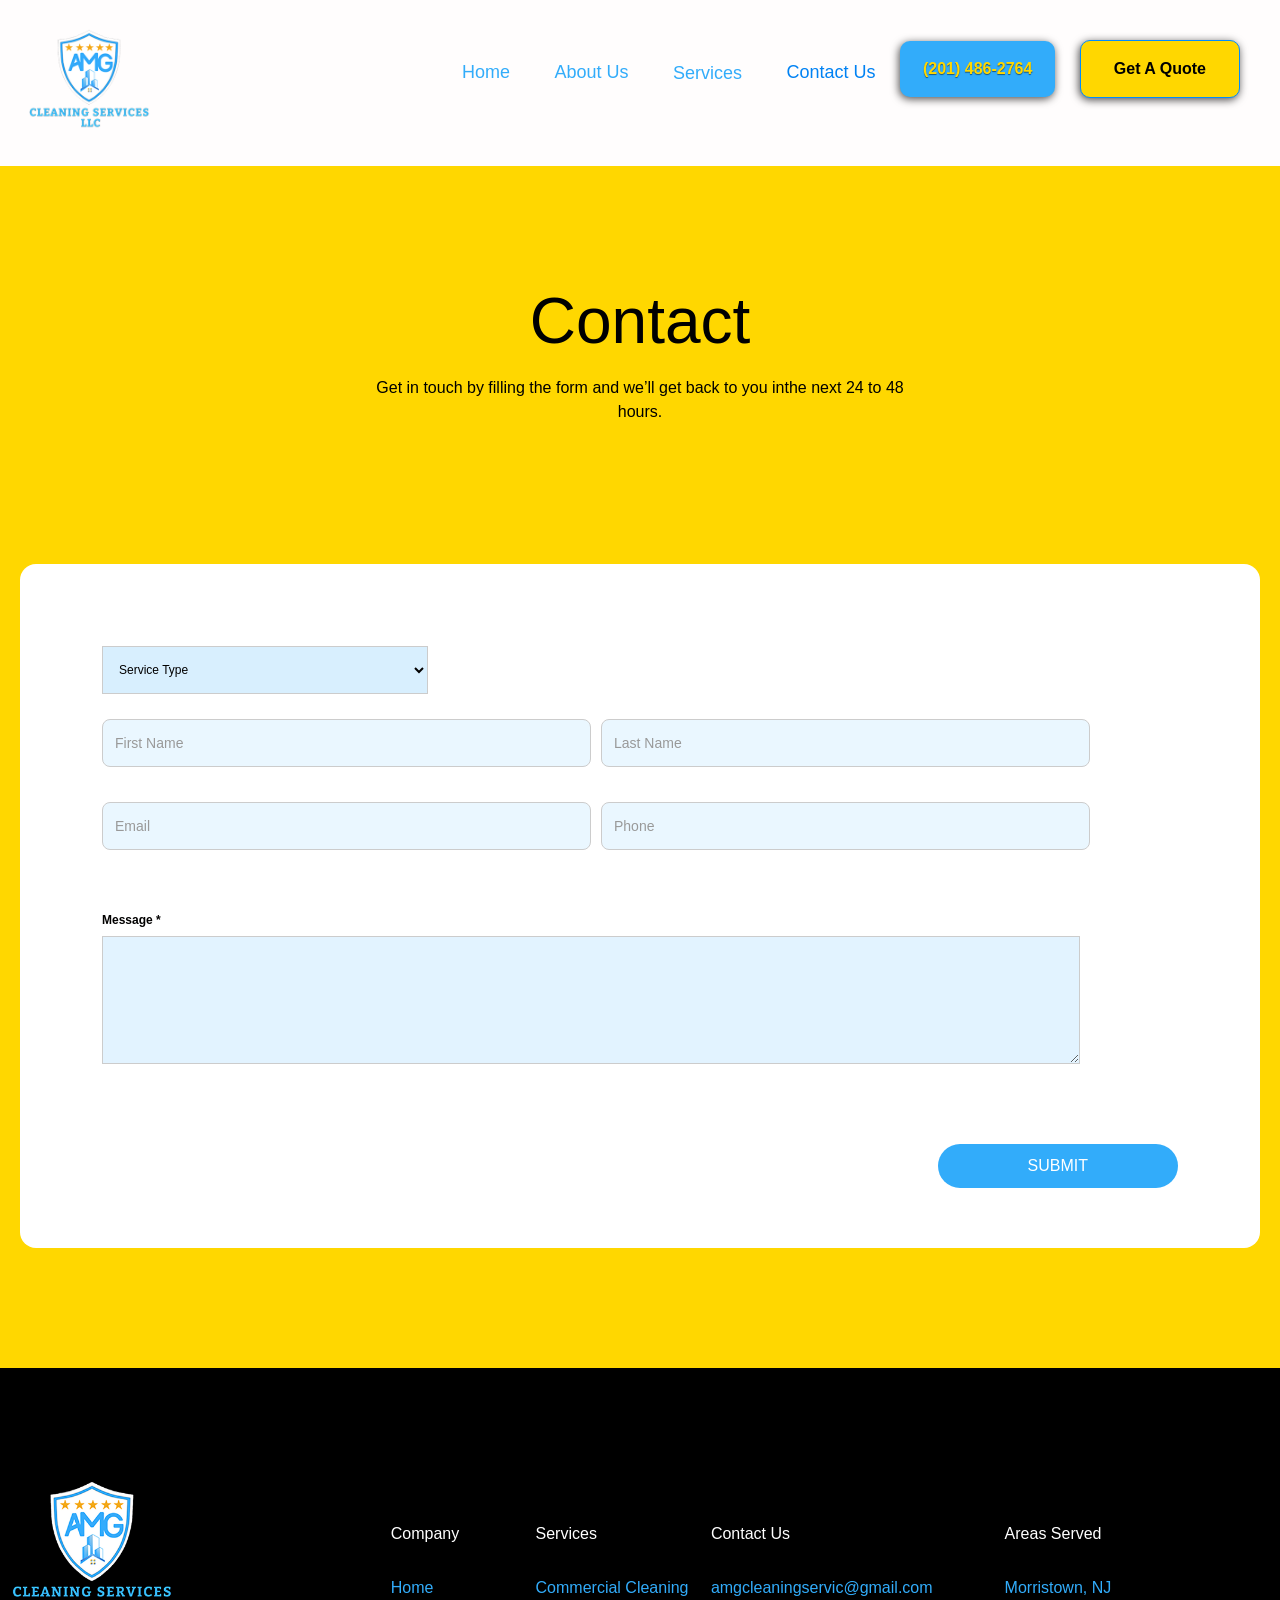
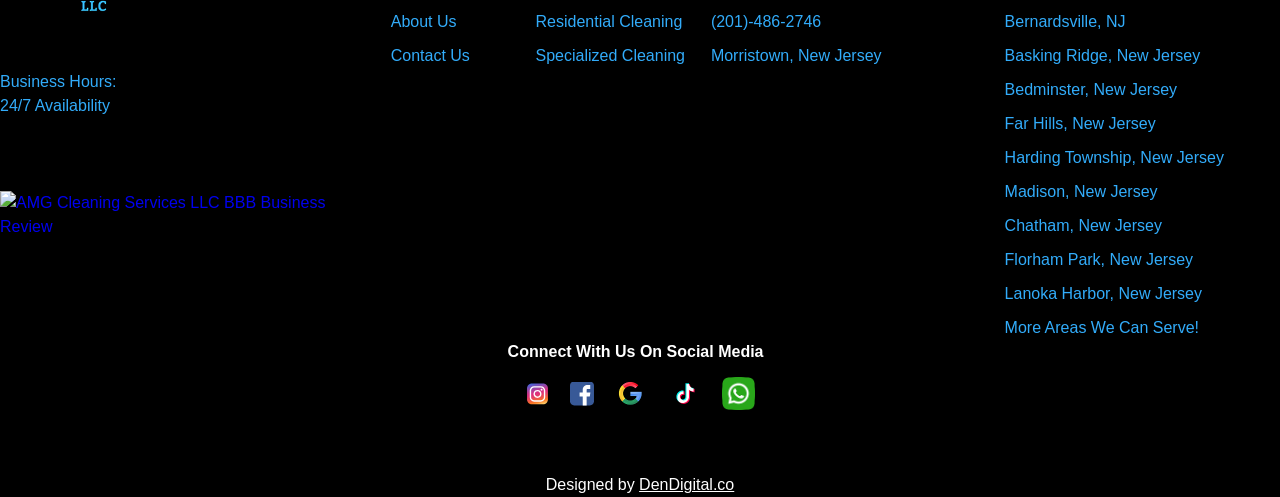
==== commit b3882ab1: "Update contact-us.html" ====
--- a/contact-us.html
+++ b/contact-us.html
@@ -57,7 +57,7 @@
     <div class="mycontain1280-2">
       <div class="contact_form_wrapper">
         <div class="form-block w-form">
-          <form id="wf-form-Contact-Form" name="wf-form-Contact-Form" data-name="Contact Form" method="get" class="form-2" data-wf-page-id="67b2c7301e926e67f2ac9b69" data-wf-element-id="b2d829e9-f408-5d99-596f-6ffc1bd46c16">
+          <form id="wf-form-Contact-Form" name="wf-form-Contact-Form" data-name="Contact Form" method="POST" action="https://formspree.io/f/xwlpyapz" class="form-2" data-wf-page-id="67b2c7301e926e67f2ac9b69" data-wf-element-id="b2d829e9-f408-5d99-596f-6ffc1bd46c16">
             <div><select id="field" name="field" data-name="Field" class="select-field w-select">
                 <option value="">Service Type</option>
                 <option value="First">Commercial Cleaning</option>
@@ -164,4 +164,4 @@
   <script src="https://d3e54v103j8qbb.cloudfront.net/js/jquery-3.5.1.min.dc5e7f18c8.js?site=67b11d6939cf14b1ed3d6ab1" type="text/javascript" integrity="sha256-9/aliU8dGd2tb6OSsuzixeV4y/faTqgFtohetphbbj0=" crossorigin="anonymous"></script>
   <script src="js/webflow.js" type="text/javascript"></script>
 </body>
-</html>+</html>
